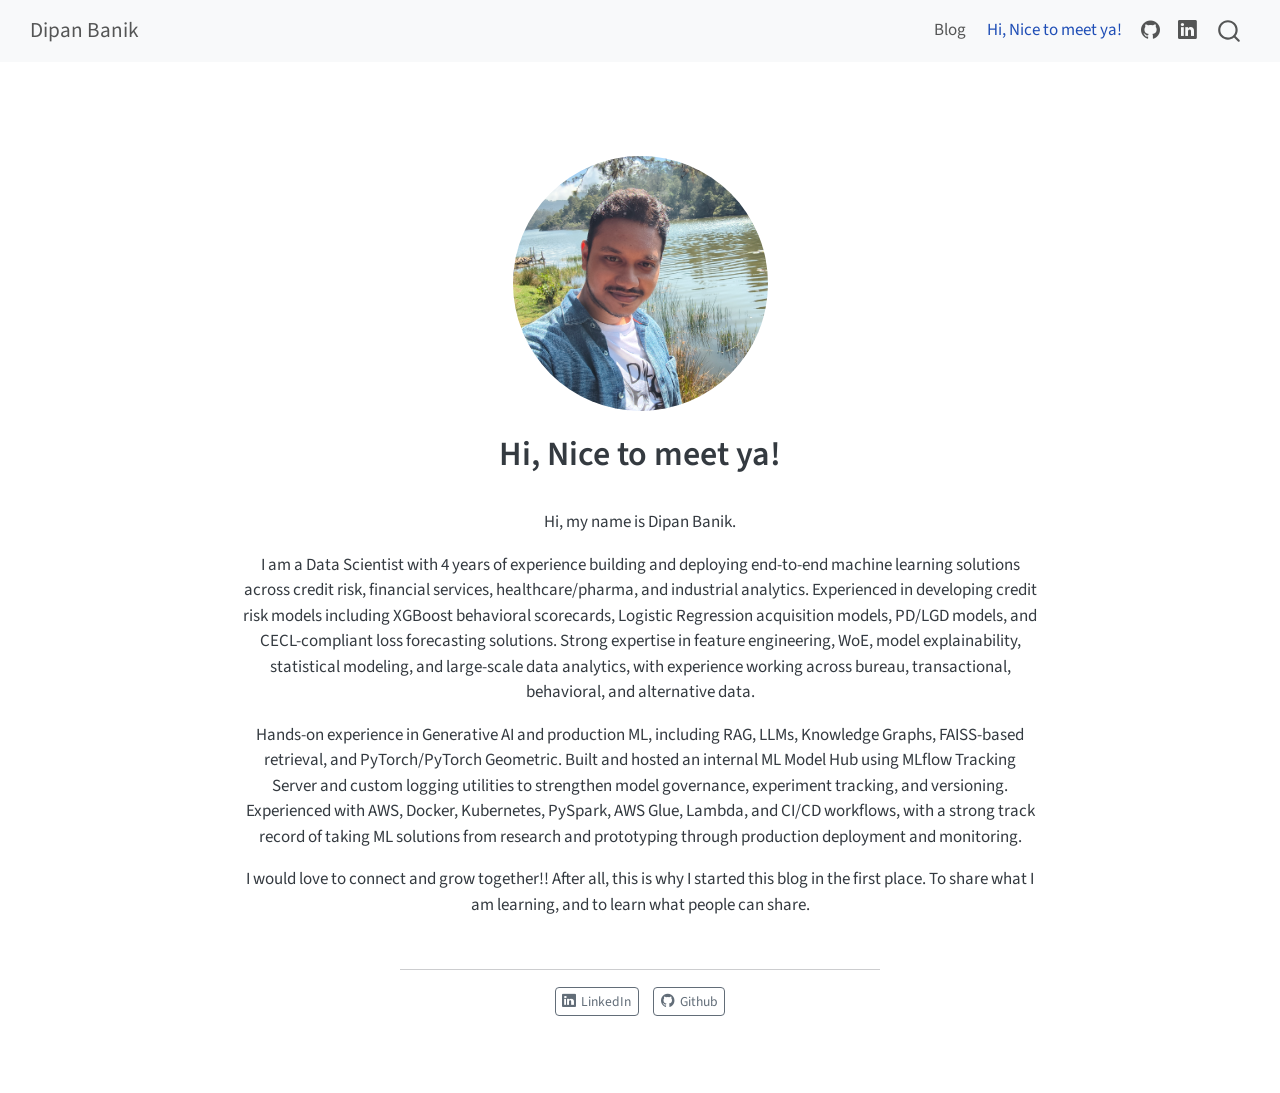
==== about.html @ 032f93ae "Built site for gh-pages" ====
<!DOCTYPE html>
<html xmlns="http://www.w3.org/1999/xhtml" lang="en" xml:lang="en"><head>

<meta charset="utf-8">
<meta name="generator" content="quarto-1.10.18">

<meta name="viewport" content="width=device-width, initial-scale=1.0, user-scalable=yes">


<title>Hi, Nice to meet ya! – Dipan Banik</title>
<style>
/* Default styles provided by pandoc.
** See https://pandoc.org/MANUAL.html#variables-for-html for config info.
*/
span.smallcaps{font-variant: small-caps;}
div.columns{display: flex; gap: 1.5em;}
div.column{flex: auto;}
@media screen {
div.columns{gap: min(4vw, 1.5em);}
div.column{overflow-x: auto;}
}
div.hanging-indent{margin-left: 1.5em; text-indent: -1.5em;}
ul.task-list{list-style: none;}
ul.task-list li input[type="checkbox"] {
  width: 0.8em;
  margin: 0 0.8em 0.2em -1em; /* quarto-specific, see https://github.com/quarto-dev/quarto-cli/issues/4556 */ 
  vertical-align: middle;
}
</style>


<script src="site_libs/quarto-nav/quarto-nav.js"></script>
<script src="site_libs/quarto-nav/headroom.min.js"></script>
<script src="site_libs/clipboard/clipboard.min.js"></script>
<script src="site_libs/quarto-search/autocomplete.umd.js"></script>
<script src="site_libs/quarto-search/fuse.min.js"></script>
<script src="site_libs/quarto-search/quarto-search.js"></script>
<meta name="quarto:offset" content="./">
<script src="site_libs/quarto-html/quarto.js" type="module"></script>
<script src="site_libs/quarto-html/tabsets/tabsets.js" type="module"></script>
<script src="site_libs/quarto-html/popper.min.js"></script>
<script src="site_libs/quarto-html/tippy.umd.min.js"></script>
<link href="site_libs/quarto-html/tippy.css" rel="stylesheet">
<link href="site_libs/quarto-html/quarto-syntax-highlighting-64a204ab8560d761af7679ceaba22944.css" rel="stylesheet" id="quarto-text-highlighting-styles">
<script src="site_libs/bootstrap/bootstrap.min.js"></script>
<link href="site_libs/bootstrap/bootstrap-icons.css" rel="stylesheet">
<link href="site_libs/bootstrap/bootstrap-172ba59bd5e0b52282274ba0c0cc16fc.min.css" rel="stylesheet" append-hash="true" id="quarto-bootstrap" data-mode="light">
<script id="quarto-search-options" type="application/json">{
  "location": "navbar",
  "copy-button": false,
  "collapse-after": 3,
  "panel-placement": "end",
  "type": "overlay",
  "limit": 50,
  "keyboard-shortcut": [
    "f",
    "/",
    "s"
  ],
  "show-item-context": false,
  "language": {
    "search-no-results-text": "No results",
    "search-matching-documents-text": "matching documents",
    "search-copy-link-title": "Copy link to search",
    "search-hide-matches-text": "Hide additional matches",
    "search-more-match-text": "more match in this document",
    "search-more-matches-text": "more matches in this document",
    "search-clear-button-title": "Clear",
    "search-text-placeholder": "",
    "search-detached-cancel-button-title": "Cancel",
    "search-submit-button-title": "Submit",
    "search-label": "Search"
  }
}</script>


<link rel="stylesheet" href="styles.css">
</head>

<body class="nav-fixed fullcontent quarto-light">

<div id="quarto-search-results"></div>
  <header id="quarto-header" class="headroom fixed-top">
    <nav class="navbar navbar-expand-lg " data-bs-theme="dark">
      <div class="navbar-container container-fluid">
      <div class="navbar-brand-container mx-auto">
    <a class="navbar-brand" href="./index.html">
    <span class="navbar-title">Dipan Banik</span>
    </a>
  </div>
            <div id="quarto-search" class="" title="Search"></div>
          <button class="navbar-toggler" type="button" data-bs-toggle="collapse" data-bs-target="#navbarCollapse" aria-controls="navbarCollapse" role="menu" aria-expanded="false" aria-label="Toggle navigation" onclick="if (window.quartoToggleHeadroom) { window.quartoToggleHeadroom(); }">
  <span class="navbar-toggler-icon"></span>
</button>
          <div class="collapse navbar-collapse" id="navbarCollapse">
            <ul class="navbar-nav navbar-nav-scroll ms-auto">
  <li class="nav-item">
    <a class="nav-link" href="./index.html"> 
<span class="menu-text">Blog</span></a>
  </li>  
  <li class="nav-item">
    <a class="nav-link active" href="./about.html" aria-current="page"> 
<span class="menu-text">Hi, Nice to meet ya!</span></a>
  </li>  
  <li class="nav-item compact">
    <a class="nav-link" href="https://github.com/dipanban"> <i class="bi bi-github" role="img">
</i> 
<span class="menu-text"></span></a>
  </li>  
  <li class="nav-item compact">
    <a class="nav-link" href="https://www.linkedin.com/in/dipan-banik/"> <i class="bi bi-linkedin" role="img">
</i> 
<span class="menu-text"></span></a>
  </li>  
</ul>
          </div> <!-- /navcollapse -->
            <div class="quarto-navbar-tools">
</div>
      </div> <!-- /container-fluid -->
    </nav>
</header>
<!-- content -->
<div id="quarto-content" class="quarto-container page-columns page-rows-contents page-layout-article page-navbar">
<!-- sidebar -->
<!-- margin-sidebar -->
    
<!-- main -->
<div class="quarto-about-jolla">
  <img src="profile.jpg" class="about-image
  round " style="height: 15em; width: 15em;">
 <header id="title-block-header" class="quarto-title-block default">
<div class="quarto-title">
<h1 class="title">Hi, Nice to meet ya!</h1>
</div>
<div class="quarto-title-meta">
  </div>
</header><main class="content" id="quarto-document-content">
<p>Hi, my name is Dipan Banik.</p>
<p>I am a Data Scientist with 4 years of experience building and deploying end-to-end machine learning solutions across credit risk, financial services, healthcare/pharma, and industrial analytics. Experienced in developing credit risk models including XGBoost behavioral scorecards, Logistic Regression acquisition models, PD/LGD models, and CECL-compliant loss forecasting solutions. Strong expertise in feature engineering, WoE, model explainability, statistical modeling, and large-scale data analytics, with experience working across bureau, transactional, behavioral, and alternative data.</p>
<p>Hands-on experience in Generative AI and production ML, including RAG, LLMs, Knowledge Graphs, FAISS-based retrieval, and PyTorch/PyTorch Geometric. Built and hosted an internal ML Model Hub using MLflow Tracking Server and custom logging utilities to strengthen model governance, experiment tracking, and versioning. Experienced with AWS, Docker, Kubernetes, PySpark, AWS Glue, Lambda, and CI/CD workflows, with a strong track record of taking ML solutions from research and prototyping through production deployment and monitoring.</p>
<p>I would love to connect and grow together!! After all, this is why I started this blog in the first place. To share what I am learning, and to learn what people can share.</p>


</main> 
  <hr class="about-sep">
   <div class="about-links">
  <a href="https://linkedin.com" class="about-link" rel="" target="">
    <i class="bi bi-linkedin"></i>
     <span class="about-link-text">LinkedIn</span>
  </a>
  <a href="https://github.com" class="about-link" rel="" target="">
    <i class="bi bi-github"></i>
     <span class="about-link-text">Github</span>
  </a>
</div>
</div>
 <!-- /main -->
<script id="quarto-html-after-body" type="application/javascript">
  window.document.addEventListener("DOMContentLoaded", function (event) {
    const isCodeAnnotation = (el) => {
      for (const clz of el.classList) {
        if (clz.startsWith('code-annotation-')) {                     
          return true;
        }
      }
      return false;
    }
    const onCopySuccess = function(e) {
      // button target
      const button = e.trigger;
      // don't keep focus
      button.blur();
      // flash "checked"
      button.classList.add('code-copy-button-checked');
      var currentTitle = button.getAttribute("title");
      button.setAttribute("title", "Copied!");
      let tooltip;
      if (window.bootstrap) {
        button.setAttribute("data-bs-toggle", "tooltip");
        button.setAttribute("data-bs-placement", "left");
        button.setAttribute("data-bs-title", "Copied!");
        tooltip = new bootstrap.Tooltip(button, 
          { trigger: "manual", 
            customClass: "code-copy-button-tooltip",
            offset: [0, -8]});
        tooltip.show();    
      }
      setTimeout(function() {
        if (tooltip) {
          tooltip.hide();
          button.removeAttribute("data-bs-title");
          button.removeAttribute("data-bs-toggle");
          button.removeAttribute("data-bs-placement");
        }
        button.setAttribute("title", currentTitle);
        button.classList.remove('code-copy-button-checked');
      }, 1000);
      // clear code selection
      e.clearSelection();
    }
    const getTextToCopy = function(trigger) {
      const outerScaffold = trigger.parentElement.cloneNode(true);
      const codeEl = outerScaffold.querySelector('code');
      for (const childEl of codeEl.children) {
        if (isCodeAnnotation(childEl)) {
          childEl.remove();
        }
      }
      return codeEl.innerText;
    }
    const clipboard = new window.ClipboardJS('.code-copy-button:not([data-in-quarto-modal])', {
      text: getTextToCopy
    });
    clipboard.on('success', onCopySuccess);
    if (window.document.getElementById('quarto-embedded-source-code-modal')) {
      const clipboardModal = new window.ClipboardJS('.code-copy-button[data-in-quarto-modal]', {
        text: getTextToCopy,
        container: window.document.getElementById('quarto-embedded-source-code-modal')
      });
      clipboardModal.on('success', onCopySuccess);
    }
      var localhostRegex = new RegExp(/^(?:http|https):\/\/localhost\:?[0-9]*\//);
      var mailtoRegex = new RegExp(/^mailto:/);
        var filterRegex = new RegExp('/' + window.location.host + '/');
      var isInternal = (href) => {
          return filterRegex.test(href) || localhostRegex.test(href) || mailtoRegex.test(href);
      }
      // Inspect non-navigation links and adorn them if external
     var links = window.document.querySelectorAll('a[href]:not(.nav-link):not(.navbar-brand):not(.toc-action):not(.sidebar-link):not(.sidebar-item-toggle):not(.pagination-link):not(.no-external):not([aria-hidden]):not(.dropdown-item):not(.quarto-navigation-tool):not(.about-link)');
      for (var i=0; i<links.length; i++) {
        const link = links[i];
        if (!isInternal(link.href)) {
          // undo the damage that might have been done by quarto-nav.js in the case of
          // links that we want to consider external
          if (link.dataset.originalHref !== undefined) {
            link.href = link.dataset.originalHref;
          }
        }
      }
    function tippyHover(el, contentFn, onTriggerFn, onUntriggerFn) {
      const config = {
        allowHTML: true,
        maxWidth: 500,
        delay: 100,
        arrow: false,
        appendTo: function(el) {
            return el.parentElement;
        },
        interactive: true,
        interactiveBorder: 10,
        theme: 'quarto',
        placement: 'bottom-start',
      };
      if (contentFn) {
        config.content = contentFn;
      }
      if (onTriggerFn) {
        config.onTrigger = onTriggerFn;
      }
      if (onUntriggerFn) {
        config.onUntrigger = onUntriggerFn;
      }
      window.tippy(el, config); 
    }
    const noterefs = window.document.querySelectorAll('a[role="doc-noteref"]');
    for (var i=0; i<noterefs.length; i++) {
      const ref = noterefs[i];
      tippyHover(ref, function() {
        // use id or data attribute instead here
        let href = ref.getAttribute('data-footnote-href') || ref.getAttribute('href');
        try { href = new URL(href).hash; } catch {}
        const id = href.replace(/^#\/?/, "");
        const note = window.document.getElementById(id);
        if (note) {
          return note.innerHTML;
        } else {
          return "";
        }
      });
    }
    const xrefs = window.document.querySelectorAll('a.quarto-xref');
    const processXRef = (id, note) => {
      // Strip column container classes
      const stripColumnClz = (el) => {
        el.classList.remove("page-full", "page-columns");
        if (el.children) {
          for (const child of el.children) {
            stripColumnClz(child);
          }
        }
      }
      stripColumnClz(note)
      if (id === null || id.startsWith('sec-')) {
        // Special case sections, only their first couple elements
        const container = document.createElement("div");
        if (note.children && note.children.length > 2) {
          container.appendChild(note.children[0].cloneNode(true));
          for (let i = 1; i < note.children.length; i++) {
            const child = note.children[i];
            if (child.tagName === "P" && child.innerText === "") {
              continue;
            } else {
              container.appendChild(child.cloneNode(true));
              break;
            }
          }
          if (window.Quarto?.typesetMath) {
            window.Quarto.typesetMath(container);
          }
          return container.innerHTML
        } else {
          if (window.Quarto?.typesetMath) {
            window.Quarto.typesetMath(note);
          }
          return note.innerHTML;
        }
      } else {
        // Remove any anchor links if they are present
        const anchorLink = note.querySelector('a.anchorjs-link');
        if (anchorLink) {
          anchorLink.remove();
        }
        if (window.Quarto?.typesetMath) {
          window.Quarto.typesetMath(note);
        }
        if (note.classList.contains("callout")) {
          return note.outerHTML;
        } else {
          return note.innerHTML;
        }
      }
    }
    for (var i=0; i<xrefs.length; i++) {
      const xref = xrefs[i];
      tippyHover(xref, undefined, function(instance) {
        instance.disable();
        let url = xref.getAttribute('href');
        let hash = undefined; 
        if (url.startsWith('#')) {
          hash = url;
        } else {
          try { hash = new URL(url).hash; } catch {}
        }
        if (hash) {
          const id = hash.replace(/^#\/?/, "");
          const note = window.document.getElementById(id);
          if (note !== null) {
            try {
              const html = processXRef(id, note.cloneNode(true));
              instance.setContent(html);
            } finally {
              instance.enable();
              instance.show();
            }
          } else {
            // See if we can fetch this
            fetch(url.split('#')[0])
            .then(res => res.text())
            .then(html => {
              const parser = new DOMParser();
              const htmlDoc = parser.parseFromString(html, "text/html");
              const note = htmlDoc.getElementById(id);
              if (note !== null) {
                const html = processXRef(id, note);
                instance.setContent(html);
              } 
            }).finally(() => {
              instance.enable();
              instance.show();
            });
          }
        } else {
          // See if we can fetch a full url (with no hash to target)
          // This is a special case and we should probably do some content thinning / targeting
          fetch(url)
          .then(res => res.text())
          .then(html => {
            const parser = new DOMParser();
            const htmlDoc = parser.parseFromString(html, "text/html");
            const note = htmlDoc.querySelector('main.content');
            if (note !== null) {
              // This should only happen for chapter cross references
              // (since there is no id in the URL)
              // remove the first header
              if (note.children.length > 0 && note.children[0].tagName === "HEADER") {
                note.children[0].remove();
              }
              const html = processXRef(null, note);
              instance.setContent(html);
            } 
          }).finally(() => {
            instance.enable();
            instance.show();
          });
        }
      }, function(instance) {
      });
    }
        let selectedAnnoteEl;
        const selectorForAnnotation = ( cell, annotation) => {
          let cellAttr = 'data-code-cell="' + cell + '"';
          let lineAttr = 'data-code-annotation="' +  annotation + '"';
          const selector = 'span[' + cellAttr + '][' + lineAttr + ']';
          return selector;
        }
        const selectCodeLines = (annoteEl) => {
          const doc = window.document;
          const targetCell = annoteEl.getAttribute("data-target-cell");
          const targetAnnotation = annoteEl.getAttribute("data-target-annotation");
          const annoteSpan = window.document.querySelector(selectorForAnnotation(targetCell, targetAnnotation));
          const lines = annoteSpan.getAttribute("data-code-lines").split(",");
          const lineIds = lines.map((line) => {
            return targetCell + "-" + line;
          })
          let top = null;
          let height = null;
          let parent = null;
          if (lineIds.length > 0) {
              //compute the position of the single el (top and bottom and make a div)
              const el = window.document.getElementById(lineIds[0]);
              top = el.offsetTop;
              height = el.offsetHeight;
              parent = el.parentElement.parentElement;
            if (lineIds.length > 1) {
              const lastEl = window.document.getElementById(lineIds[lineIds.length - 1]);
              const bottom = lastEl.offsetTop + lastEl.offsetHeight;
              height = bottom - top;
            }
            if (top !== null && height !== null && parent !== null) {
              // cook up a div (if necessary) and position it 
              let div = window.document.getElementById("code-annotation-line-highlight");
              if (div === null) {
                div = window.document.createElement("div");
                div.setAttribute("id", "code-annotation-line-highlight");
                div.style.position = 'absolute';
                parent.appendChild(div);
              }
              div.style.top = top - 2 + "px";
              div.style.height = height + 4 + "px";
              div.style.left = 0;
              let gutterDiv = window.document.getElementById("code-annotation-line-highlight-gutter");
              if (gutterDiv === null) {
                gutterDiv = window.document.createElement("div");
                gutterDiv.setAttribute("id", "code-annotation-line-highlight-gutter");
                gutterDiv.style.position = 'absolute';
                const codeCell = window.document.getElementById(targetCell);
                const gutter = codeCell.querySelector('.code-annotation-gutter');
                gutter.appendChild(gutterDiv);
              }
              gutterDiv.style.top = top - 2 + "px";
              gutterDiv.style.height = height + 4 + "px";
            }
            selectedAnnoteEl = annoteEl;
          }
        };
        const unselectCodeLines = () => {
          const elementsIds = ["code-annotation-line-highlight", "code-annotation-line-highlight-gutter"];
          elementsIds.forEach((elId) => {
            const div = window.document.getElementById(elId);
            if (div) {
              div.remove();
            }
          });
          selectedAnnoteEl = undefined;
        };
          // Handle positioning of the toggle
      window.addEventListener(
        "resize",
        throttle(() => {
          elRect = undefined;
          if (selectedAnnoteEl) {
            selectCodeLines(selectedAnnoteEl);
          }
        }, 10)
      );
      function throttle(fn, ms) {
      let throttle = false;
      let timer;
        return (...args) => {
          if(!throttle) { // first call gets through
              fn.apply(this, args);
              throttle = true;
          } else { // all the others get throttled
              if(timer) clearTimeout(timer); // cancel #2
              timer = setTimeout(() => {
                fn.apply(this, args);
                timer = throttle = false;
              }, ms);
          }
        };
      }
        // Attach click handler to the DT
        const annoteDls = window.document.querySelectorAll('dt[data-target-cell]');
        for (const annoteDlNode of annoteDls) {
          annoteDlNode.addEventListener('click', (event) => {
            const clickedEl = event.target;
            if (clickedEl !== selectedAnnoteEl) {
              unselectCodeLines();
              const activeEl = window.document.querySelector('dt[data-target-cell].code-annotation-active');
              if (activeEl) {
                activeEl.classList.remove('code-annotation-active');
              }
              selectCodeLines(clickedEl);
              clickedEl.classList.add('code-annotation-active');
            } else {
              // Unselect the line
              unselectCodeLines();
              clickedEl.classList.remove('code-annotation-active');
            }
          });
        }
    const findCites = (el) => {
      const parentEl = el.parentElement;
      if (parentEl) {
        const cites = parentEl.dataset.cites;
        if (cites) {
          return {
            el,
            cites: cites.split(' ')
          };
        } else {
          return findCites(el.parentElement)
        }
      } else {
        return undefined;
      }
    };
    var bibliorefs = window.document.querySelectorAll('a[role="doc-biblioref"]');
    for (var i=0; i<bibliorefs.length; i++) {
      const ref = bibliorefs[i];
      const citeInfo = findCites(ref);
      if (citeInfo) {
        tippyHover(citeInfo.el, function() {
          var popup = window.document.createElement('div');
          citeInfo.cites.forEach(function(cite) {
            var citeDiv = window.document.createElement('div');
            citeDiv.classList.add('hanging-indent');
            citeDiv.classList.add('csl-entry');
            var biblioDiv = window.document.getElementById('ref-' + cite);
            if (biblioDiv) {
              citeDiv.innerHTML = biblioDiv.innerHTML;
            }
            popup.appendChild(citeDiv);
          });
          return popup.innerHTML;
        });
      }
    }
  });
  </script>
</div> <!-- /content -->




</body></html>
---- site_libs/quarto-html/tippy.css ----
.tippy-box[data-animation=fade][data-state=hidden]{opacity:0}[data-tippy-root]{max-width:calc(100vw - 10px)}.tippy-box{position:relative;background-color:#333;color:#fff;border-radius:4px;font-size:14px;line-height:1.4;white-space:normal;outline:0;transition-property:transform,visibility,opacity}.tippy-box[data-placement^=top]>.tippy-arrow{bottom:0}.tippy-box[data-placement^=top]>.tippy-arrow:before{bottom:-7px;left:0;border-width:8px 8px 0;border-top-color:initial;transform-origin:center top}.tippy-box[data-placement^=bottom]>.tippy-arrow{top:0}.tippy-box[data-placement^=bottom]>.tippy-arrow:before{top:-7px;left:0;border-width:0 8px 8px;border-bottom-color:initial;transform-origin:center bottom}.tippy-box[data-placement^=left]>.tippy-arrow{right:0}.tippy-box[data-placement^=left]>.tippy-arrow:before{border-width:8px 0 8px 8px;border-left-color:initial;right:-7px;transform-origin:center left}.tippy-box[data-placement^=right]>.tippy-arrow{left:0}.tippy-box[data-placement^=right]>.tippy-arrow:before{left:-7px;border-width:8px 8px 8px 0;border-right-color:initial;transform-origin:center right}.tippy-box[data-inertia][data-state=visible]{transition-timing-function:cubic-bezier(.54,1.5,.38,1.11)}.tippy-arrow{width:16px;height:16px;color:#333}.tippy-arrow:before{content:"";position:absolute;border-color:transparent;border-style:solid}.tippy-content{position:relative;padding:5px 9px;z-index:1}
---- site_libs/quarto-html/quarto-syntax-highlighting-64a204ab8560d761af7679ceaba22944.css ----
/* quarto syntax highlight colors */
:root {
  --quarto-hl-ot-color: #003B4F;
  --quarto-hl-at-color: #657422;
  --quarto-hl-ss-color: #20794D;
  --quarto-hl-an-color: #5E5E5E;
  --quarto-hl-fu-color: #4758AB;
  --quarto-hl-st-color: #20794D;
  --quarto-hl-cf-color: #003B4F;
  --quarto-hl-op-color: #5E5E5E;
  --quarto-hl-er-color: #AD0000;
  --quarto-hl-bn-color: #AD0000;
  --quarto-hl-al-color: #AD0000;
  --quarto-hl-va-color: #111111;
  --quarto-hl-bu-color: inherit;
  --quarto-hl-ex-color: inherit;
  --quarto-hl-pp-color: #AD0000;
  --quarto-hl-in-color: #5E5E5E;
  --quarto-hl-vs-color: #20794D;
  --quarto-hl-wa-color: #5E5E5E;
  --quarto-hl-do-color: #5E5E5E;
  --quarto-hl-im-color: #00769E;
  --quarto-hl-ch-color: #20794D;
  --quarto-hl-dt-color: #AD0000;
  --quarto-hl-fl-color: #AD0000;
  --quarto-hl-co-color: #5E5E5E;
  --quarto-hl-cv-color: #5E5E5E;
  --quarto-hl-cn-color: #8f5902;
  --quarto-hl-sc-color: #5E5E5E;
  --quarto-hl-dv-color: #AD0000;
  --quarto-hl-kw-color: #003B4F;
}

/* other quarto variables */
:root {
  --quarto-font-monospace: SFMono-Regular, Menlo, Monaco, Consolas, "Liberation Mono", "Courier New", monospace;
}

/* syntax highlight based on Pandoc's rules */
pre > code.sourceCode > span {
  color: #003B4F;
}

code.sourceCode > span {
  color: #003B4F;
}

div.sourceCode,
div.sourceCode pre.sourceCode {
  color: #003B4F;
}

/* Normal */
code span {
  color: #003B4F;
}

/* Alert */
code span.al {
  color: #AD0000;
  font-style: inherit;
}

/* Annotation */
code span.an {
  color: #5E5E5E;
  font-style: inherit;
}

/* Attribute */
code span.at {
  color: #657422;
  font-style: inherit;
}

/* BaseN */
code span.bn {
  color: #AD0000;
  font-style: inherit;
}

/* BuiltIn */
code span.bu {
  font-style: inherit;
}

/* ControlFlow */
code span.cf {
  color: #003B4F;
  font-weight: bold;
  font-style: inherit;
}

/* Char */
code span.ch {
  color: #20794D;
  font-style: inherit;
}

/* Constant */
code span.cn {
  color: #8f5902;
  font-style: inherit;
}

/* Comment */
code span.co {
  color: #5E5E5E;
  font-style: inherit;
}

/* CommentVar */
code span.cv {
  color: #5E5E5E;
  font-style: italic;
}

/* Documentation */
code span.do {
  color: #5E5E5E;
  font-style: italic;
}

/* DataType */
code span.dt {
  color: #AD0000;
  font-style: inherit;
}

/* DecVal */
code span.dv {
  color: #AD0000;
  font-style: inherit;
}

/* Error */
code span.er {
  color: #AD0000;
  font-style: inherit;
}

/* Extension */
code span.ex {
  font-style: inherit;
}

/* Float */
code span.fl {
  color: #AD0000;
  font-style: inherit;
}

/* Function */
code span.fu {
  color: #4758AB;
  font-style: inherit;
}

/* Import */
code span.im {
  color: #00769E;
  font-style: inherit;
}

/* Information */
code span.in {
  color: #5E5E5E;
  font-style: inherit;
}

/* Keyword */
code span.kw {
  color: #003B4F;
  font-weight: bold;
  font-style: inherit;
}

/* Operator */
code span.op {
  color: #5E5E5E;
  font-style: inherit;
}

/* Other */
code span.ot {
  color: #003B4F;
  font-style: inherit;
}

/* Preprocessor */
code span.pp {
  color: #AD0000;
  font-style: inherit;
}

/* SpecialChar */
code span.sc {
  color: #5E5E5E;
  font-style: inherit;
}

/* SpecialString */
code span.ss {
  color: #20794D;
  font-style: inherit;
}

/* String */
code span.st {
  color: #20794D;
  font-style: inherit;
}

/* Variable */
code span.va {
  color: #111111;
  font-style: inherit;
}

/* VerbatimString */
code span.vs {
  color: #20794D;
  font-style: inherit;
}

/* Warning */
code span.wa {
  color: #5E5E5E;
  font-style: italic;
}

.prevent-inlining {
  content: "</";
}

/*# sourceMappingURL=9d8d5bb603a83b8298b89080a598c93b.css.map */
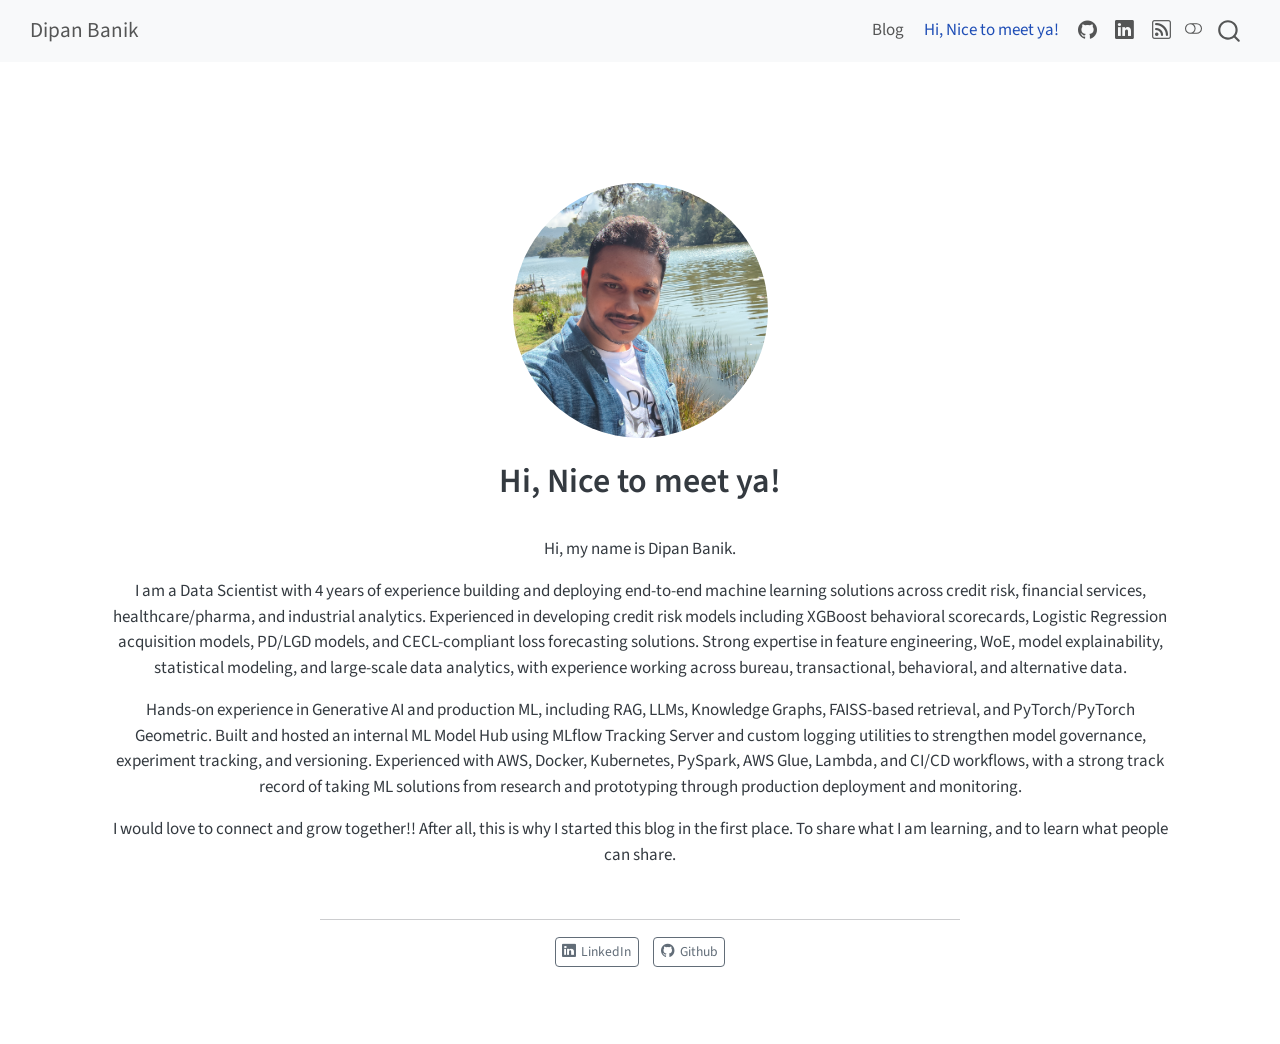
==== commit 30c5cfd6: "Built site for gh-pages" ====
--- a/about.html
+++ b/about.html
@@ -41,10 +41,14 @@
 <script src="site_libs/quarto-html/popper.min.js"></script>
 <script src="site_libs/quarto-html/tippy.umd.min.js"></script>
 <link href="site_libs/quarto-html/tippy.css" rel="stylesheet">
-<link href="site_libs/quarto-html/quarto-syntax-highlighting-64a204ab8560d761af7679ceaba22944.css" rel="stylesheet" id="quarto-text-highlighting-styles">
+<link href="site_libs/quarto-html/quarto-syntax-highlighting-64a204ab8560d761af7679ceaba22944.css" rel="stylesheet" class="quarto-color-scheme" id="quarto-text-highlighting-styles">
+<link href="site_libs/quarto-html/quarto-syntax-highlighting-dark-b85bc7c33db8c58e0ec93c3465666fed.css" rel="stylesheet" class="quarto-color-scheme quarto-color-alternate" id="quarto-text-highlighting-styles">
+<link href="site_libs/quarto-html/quarto-syntax-highlighting-64a204ab8560d761af7679ceaba22944.css" rel="stylesheet" class="quarto-color-scheme-extra" id="quarto-text-highlighting-styles">
 <script src="site_libs/bootstrap/bootstrap.min.js"></script>
 <link href="site_libs/bootstrap/bootstrap-icons.css" rel="stylesheet">
-<link href="site_libs/bootstrap/bootstrap-172ba59bd5e0b52282274ba0c0cc16fc.min.css" rel="stylesheet" append-hash="true" id="quarto-bootstrap" data-mode="light">
+<link href="site_libs/bootstrap/bootstrap-69262476c47c3433edb4034beb471a23.min.css" rel="stylesheet" append-hash="true" class="quarto-color-scheme" id="quarto-bootstrap" data-mode="light">
+<link href="site_libs/bootstrap/bootstrap-dark-5b14f2fb63bc8345155faba61ff7bac6.min.css" rel="stylesheet" append-hash="true" class="quarto-color-scheme quarto-color-alternate" id="quarto-bootstrap" data-mode="dark">
+<link href="site_libs/bootstrap/bootstrap-69262476c47c3433edb4034beb471a23.min.css" rel="stylesheet" append-hash="true" class="quarto-color-scheme-extra" id="quarto-bootstrap" data-mode="light">
 <script id="quarto-search-options" type="application/json">{
   "location": "navbar",
   "copy-button": false,
@@ -75,9 +79,179 @@
 
 
 <link rel="stylesheet" href="styles.css">
+<meta property="og:title" content="Hi, Nice to meet ya! – Dipan Banik">
+<meta property="og:description" content="Notes on data science, ML, and LLM engineering.">
+<meta property="og:image" content="https://dipanban.github.io/profile.jpg">
+<meta property="og:site_name" content="Dipan Banik">
+<meta name="twitter:title" content="Hi, Nice to meet ya! – Dipan Banik">
+<meta name="twitter:description" content="Notes on data science, ML, and LLM engineering.">
+<meta name="twitter:image" content="https://dipanban.github.io/profile.jpg">
+<meta name="twitter:card" content="summary_large_image">
 </head>
 
-<body class="nav-fixed fullcontent quarto-light">
+<body class="nav-fixed fullcontent quarto-light"><script id="quarto-html-before-body" type="application/javascript">
+    const toggleBodyColorMode = (bsSheetEl) => {
+      const mode = bsSheetEl.getAttribute("data-mode");
+      const bodyEl = window.document.querySelector("body");
+      if (mode === "dark") {
+        bodyEl.classList.add("quarto-dark");
+        bodyEl.classList.remove("quarto-light");
+      } else {
+        bodyEl.classList.add("quarto-light");
+        bodyEl.classList.remove("quarto-dark");
+      }
+    }
+    const toggleBodyColorPrimary = () => {
+      const bsSheetEl = window.document.querySelector("link#quarto-bootstrap:not([rel=disabled-stylesheet])");
+      if (bsSheetEl) {
+        toggleBodyColorMode(bsSheetEl);
+      }
+    }
+    const setColorSchemeToggle = (alternate) => {
+      const toggles = window.document.querySelectorAll('.quarto-color-scheme-toggle');
+      for (let i=0; i < toggles.length; i++) {
+        const toggle = toggles[i];
+        if (toggle) {
+          if (alternate) {
+            toggle.classList.add("alternate");
+          } else {
+            toggle.classList.remove("alternate");
+          }
+        }
+      }
+    };
+    const toggleColorMode = (alternate) => {
+      // Switch the stylesheets
+      const primaryStylesheets = window.document.querySelectorAll('link.quarto-color-scheme:not(.quarto-color-alternate)');
+      const alternateStylesheets = window.document.querySelectorAll('link.quarto-color-scheme.quarto-color-alternate');
+      manageTransitions('#quarto-margin-sidebar .nav-link', false);
+      if (alternate) {
+        // note: dark is layered on light, we don't disable primary!
+        enableStylesheet(alternateStylesheets);
+        for (const sheetNode of alternateStylesheets) {
+          if (sheetNode.id === "quarto-bootstrap") {
+            toggleBodyColorMode(sheetNode);
+          }
+        }
+      } else {
+        disableStylesheet(alternateStylesheets);
+        enableStylesheet(primaryStylesheets)
+        toggleBodyColorPrimary();
+      }
+      manageTransitions('#quarto-margin-sidebar .nav-link', true);
+      // Switch the toggles
+      setColorSchemeToggle(alternate)
+      // Hack to workaround the fact that safari doesn't
+      // properly recolor the scrollbar when toggling (#1455)
+      if (navigator.userAgent.indexOf('Safari') > 0 && navigator.userAgent.indexOf('Chrome') == -1) {
+        manageTransitions("body", false);
+        window.scrollTo(0, 1);
+        setTimeout(() => {
+          window.scrollTo(0, 0);
+          manageTransitions("body", true);
+        }, 40);
+      }
+    }
+    const disableStylesheet = (stylesheets) => {
+      for (let i=0; i < stylesheets.length; i++) {
+        const stylesheet = stylesheets[i];
+        stylesheet.rel = 'disabled-stylesheet';
+      }
+    }
+    const enableStylesheet = (stylesheets) => {
+      for (let i=0; i < stylesheets.length; i++) {
+        const stylesheet = stylesheets[i];
+        if(stylesheet.rel !== 'stylesheet') { // for Chrome, which will still FOUC without this check
+          stylesheet.rel = 'stylesheet';
+        }
+      }
+    }
+    const manageTransitions = (selector, allowTransitions) => {
+      const els = window.document.querySelectorAll(selector);
+      for (let i=0; i < els.length; i++) {
+        const el = els[i];
+        if (allowTransitions) {
+          el.classList.remove('notransition');
+        } else {
+          el.classList.add('notransition');
+        }
+      }
+    }
+    const isFileUrl = () => {
+      return window.location.protocol === 'file:';
+    }
+    const hasAlternateSentinel = () => {
+      let styleSentinel = getColorSchemeSentinel();
+      if (styleSentinel !== null) {
+        return styleSentinel === "alternate";
+      } else {
+        return false;
+      }
+    }
+    const setStyleSentinel = (alternate) => {
+      const value = alternate ? "alternate" : "default";
+      if (!isFileUrl()) {
+        window.localStorage.setItem("quarto-color-scheme", value);
+      } else {
+        localAlternateSentinel = value;
+      }
+    }
+    const getColorSchemeSentinel = () => {
+      if (!isFileUrl()) {
+        const storageValue = window.localStorage.getItem("quarto-color-scheme");
+        return storageValue != null ? storageValue : localAlternateSentinel;
+      } else {
+        return localAlternateSentinel;
+      }
+    }
+    const toggleGiscusIfUsed = (isAlternate, darkModeDefault) => {
+      const baseTheme = document.querySelector('#giscus-base-theme')?.value ?? 'light';
+      const alternateTheme = document.querySelector('#giscus-alt-theme')?.value ?? 'dark';
+      let newTheme = '';
+      if(authorPrefersDark) {
+        newTheme = isAlternate ? baseTheme : alternateTheme;
+      } else {
+        newTheme = isAlternate ? alternateTheme : baseTheme;
+      }
+      const changeGiscusTheme = () => {
+        // From: https://github.com/giscus/giscus/issues/336
+        const sendMessage = (message) => {
+          const iframe = document.querySelector('iframe.giscus-frame');
+          if (!iframe) return;
+          iframe.contentWindow.postMessage({ giscus: message }, 'https://giscus.app');
+        }
+        sendMessage({
+          setConfig: {
+            theme: newTheme
+          }
+        });
+      }
+      const isGiscussLoaded = window.document.querySelector('iframe.giscus-frame') !== null;
+      if (isGiscussLoaded) {
+        changeGiscusTheme();
+      }
+    };
+    const authorPrefersDark = false;
+    const darkModeDefault = authorPrefersDark;
+      document.querySelector('link#quarto-text-highlighting-styles.quarto-color-scheme-extra').rel = 'disabled-stylesheet';
+      document.querySelector('link#quarto-bootstrap.quarto-color-scheme-extra').rel = 'disabled-stylesheet';
+    let localAlternateSentinel = darkModeDefault ? 'alternate' : 'default';
+    // Dark / light mode switch
+    window.quartoToggleColorScheme = () => {
+      // Read the current dark / light value
+      let toAlternate = !hasAlternateSentinel();
+      toggleColorMode(toAlternate);
+      setStyleSentinel(toAlternate);
+      toggleGiscusIfUsed(toAlternate, darkModeDefault);
+      window.dispatchEvent(new Event('resize'));
+    };
+    // Switch to dark mode if need be
+    if (hasAlternateSentinel()) {
+      toggleColorMode(true);
+    } else {
+      toggleColorMode(false);
+    }
+  </script>
 
 <div id="quarto-search-results"></div>
   <header id="quarto-header" class="headroom fixed-top">
@@ -112,9 +286,15 @@
 </i> 
 <span class="menu-text"></span></a>
   </li>  
+  <li class="nav-item compact">
+    <a class="nav-link" href="./index.xml"> <i class="bi bi-rss" role="img">
+</i> 
+<span class="menu-text"></span></a>
+  </li>  
 </ul>
           </div> <!-- /navcollapse -->
             <div class="quarto-navbar-tools">
+  <a href="" class="quarto-color-scheme-toggle quarto-navigation-tool  px-1" onclick="window.quartoToggleColorScheme(); return false;" title="Toggle dark mode"><i class="bi"></i></a>
 </div>
       </div> <!-- /container-fluid -->
     </nav>
@@ -135,6 +315,7 @@
 <div class="quarto-title-meta">
   </div>
 </header><main class="content" id="quarto-document-content">
+
 <p>Hi, my name is Dipan Banik.</p>
 <p>I am a Data Scientist with 4 years of experience building and deploying end-to-end machine learning solutions across credit risk, financial services, healthcare/pharma, and industrial analytics. Experienced in developing credit risk models including XGBoost behavioral scorecards, Logistic Regression acquisition models, PD/LGD models, and CECL-compliant loss forecasting solutions. Strong expertise in feature engineering, WoE, model explainability, statistical modeling, and large-scale data analytics, with experience working across bureau, transactional, behavioral, and alternative data.</p>
 <p>Hands-on experience in Generative AI and production ML, including RAG, LLMs, Knowledge Graphs, FAISS-based retrieval, and PyTorch/PyTorch Geometric. Built and hosted an internal ML Model Hub using MLflow Tracking Server and custom logging utilities to strengthen model governance, experiment tracking, and versioning. Experienced with AWS, Docker, Kubernetes, PySpark, AWS Glue, Lambda, and CI/CD workflows, with a strong track record of taking ML solutions from research and prototyping through production deployment and monitoring.</p>
@@ -157,6 +338,19 @@
  <!-- /main -->
 <script id="quarto-html-after-body" type="application/javascript">
   window.document.addEventListener("DOMContentLoaded", function (event) {
+    // Ensure there is a toggle, if there isn't float one in the top right
+    if (window.document.querySelector('.quarto-color-scheme-toggle') === null) {
+      const a = window.document.createElement('a');
+      a.classList.add('top-right');
+      a.classList.add('quarto-color-scheme-toggle');
+      a.href = "";
+      a.onclick = function() { try { window.quartoToggleColorScheme(); } catch {} return false; };
+      const i = window.document.createElement("i");
+      i.classList.add('bi');
+      a.appendChild(i);
+      window.document.body.appendChild(a);
+    }
+    setColorSchemeToggle(hasAlternateSentinel())
     const isCodeAnnotation = (el) => {
       for (const clz of el.classList) {
         if (clz.startsWith('code-annotation-')) {                     
@@ -221,7 +415,7 @@
     }
       var localhostRegex = new RegExp(/^(?:http|https):\/\/localhost\:?[0-9]*\//);
       var mailtoRegex = new RegExp(/^mailto:/);
-        var filterRegex = new RegExp('/' + window.location.host + '/');
+        var filterRegex = new RegExp("https:\/\/dipanban\.github\.io");
       var isInternal = (href) => {
           return filterRegex.test(href) || localhostRegex.test(href) || mailtoRegex.test(href);
       }
--- a/site_libs/quarto-html/quarto-syntax-highlighting-dark-b85bc7c33db8c58e0ec93c3465666fed.css
+++ b/site_libs/quarto-html/quarto-syntax-highlighting-dark-b85bc7c33db8c58e0ec93c3465666fed.css
@@ -0,0 +1,219 @@
+/* quarto syntax highlight colors */
+:root {
+  --quarto-hl-al-color: #f07178;
+  --quarto-hl-an-color: #d4d0ab;
+  --quarto-hl-at-color: #00e0e0;
+  --quarto-hl-bn-color: #d4d0ab;
+  --quarto-hl-bu-color: #abe338;
+  --quarto-hl-ch-color: #abe338;
+  --quarto-hl-co-color: #f8f8f2;
+  --quarto-hl-cv-color: #ffd700;
+  --quarto-hl-cn-color: #ffd700;
+  --quarto-hl-cf-color: #ffa07a;
+  --quarto-hl-dt-color: #ffa07a;
+  --quarto-hl-dv-color: #d4d0ab;
+  --quarto-hl-do-color: #f8f8f2;
+  --quarto-hl-er-color: #f07178;
+  --quarto-hl-ex-color: #00e0e0;
+  --quarto-hl-fl-color: #d4d0ab;
+  --quarto-hl-fu-color: #ffa07a;
+  --quarto-hl-im-color: #abe338;
+  --quarto-hl-in-color: #d4d0ab;
+  --quarto-hl-kw-color: #ffa07a;
+  --quarto-hl-op-color: #ffa07a;
+  --quarto-hl-ot-color: #00e0e0;
+  --quarto-hl-pp-color: #dcc6e0;
+  --quarto-hl-re-color: #00e0e0;
+  --quarto-hl-sc-color: #abe338;
+  --quarto-hl-ss-color: #abe338;
+  --quarto-hl-st-color: #abe338;
+  --quarto-hl-va-color: #00e0e0;
+  --quarto-hl-vs-color: #abe338;
+  --quarto-hl-wa-color: #dcc6e0;
+}
+
+/* other quarto variables */
+:root {
+  --quarto-font-monospace: SFMono-Regular, Menlo, Monaco, Consolas, "Liberation Mono", "Courier New", monospace;
+}
+
+/* syntax highlight based on Pandoc's rules */
+pre > code.sourceCode > span {
+  color: #f8f8f2;
+}
+
+code.sourceCode > span {
+  color: #f8f8f2;
+}
+
+div.sourceCode,
+div.sourceCode pre.sourceCode {
+  color: #f8f8f2;
+}
+
+/* Normal */
+code span {
+  color: #f8f8f2;
+}
+
+/* Alert */
+code span.al {
+  color: #f07178;
+}
+
+/* Annotation */
+code span.an {
+  color: #d4d0ab;
+}
+
+/* Attribute */
+code span.at {
+  color: #00e0e0;
+}
+
+/* BaseN */
+code span.bn {
+  color: #d4d0ab;
+}
+
+/* BuiltIn */
+code span.bu {
+  color: #abe338;
+}
+
+/* ControlFlow */
+code span.cf {
+  font-weight: bold;
+  color: #ffa07a;
+}
+
+/* Char */
+code span.ch {
+  color: #abe338;
+}
+
+/* Constant */
+code span.cn {
+  color: #ffd700;
+}
+
+/* Comment */
+code span.co {
+  font-style: italic;
+  color: #f8f8f2;
+}
+
+/* CommentVar */
+code span.cv {
+  color: #ffd700;
+}
+
+/* Documentation */
+code span.do {
+  color: #f8f8f2;
+}
+
+/* DataType */
+code span.dt {
+  color: #ffa07a;
+}
+
+/* DecVal */
+code span.dv {
+  color: #d4d0ab;
+}
+
+/* Error */
+code span.er {
+  color: #f07178;
+  text-decoration: underline;
+}
+
+/* Extension */
+code span.ex {
+  font-weight: bold;
+  color: #00e0e0;
+}
+
+/* Float */
+code span.fl {
+  color: #d4d0ab;
+}
+
+/* Function */
+code span.fu {
+  color: #ffa07a;
+}
+
+/* Import */
+code span.im {
+  color: #abe338;
+}
+
+/* Information */
+code span.in {
+  color: #d4d0ab;
+}
+
+/* Keyword */
+code span.kw {
+  font-weight: bold;
+  color: #ffa07a;
+}
+
+/* Operator */
+code span.op {
+  color: #ffa07a;
+}
+
+/* Other */
+code span.ot {
+  color: #00e0e0;
+}
+
+/* Preprocessor */
+code span.pp {
+  color: #dcc6e0;
+}
+
+/* RegionMarker */
+code span.re {
+  background-color: #f8f8f2;
+  color: #00e0e0;
+}
+
+/* SpecialChar */
+code span.sc {
+  color: #abe338;
+}
+
+/* SpecialString */
+code span.ss {
+  color: #abe338;
+}
+
+/* String */
+code span.st {
+  color: #abe338;
+}
+
+/* Variable */
+code span.va {
+  color: #00e0e0;
+}
+
+/* VerbatimString */
+code span.vs {
+  color: #abe338;
+}
+
+/* Warning */
+code span.wa {
+  color: #dcc6e0;
+}
+
+.prevent-inlining {
+  content: "</";
+}
+
+/*# sourceMappingURL=4ed8f1090dec6531da29ab00902aa718.css.map */
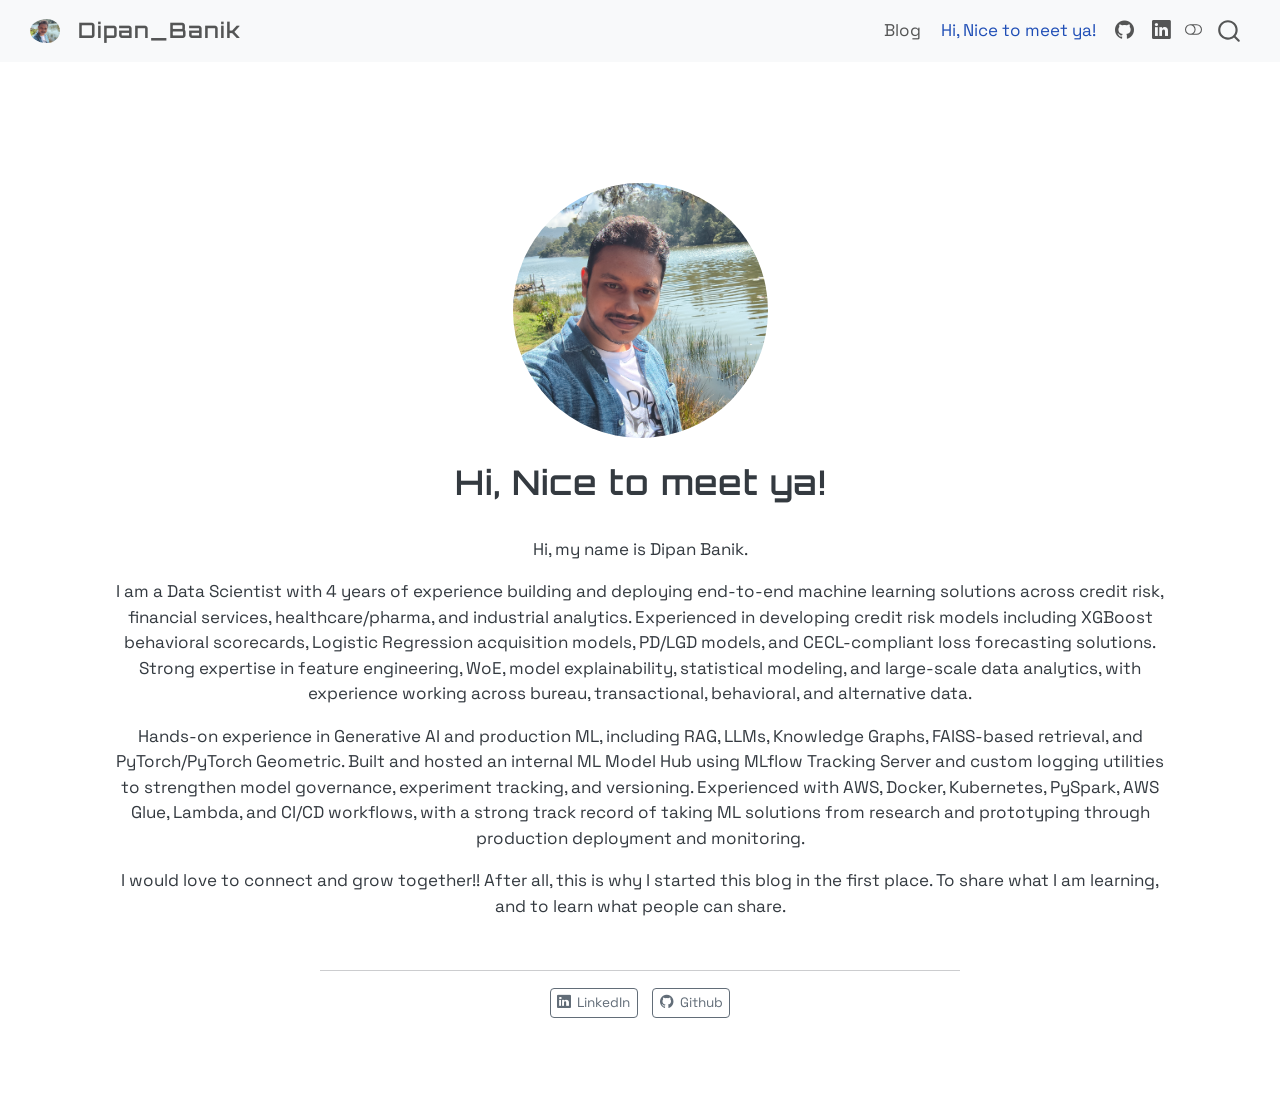
==== commit ee0ec173: "Built site for gh-pages" ====
--- a/about.html
+++ b/about.html
@@ -7,7 +7,7 @@
 <meta name="viewport" content="width=device-width, initial-scale=1.0, user-scalable=yes">
 
 
-<title>Hi, Nice to meet ya! – Dipan Banik</title>
+<title>Hi, Nice to meet ya! – Dipan_Banik</title>
 <style>
 /* Default styles provided by pandoc.
 ** See https://pandoc.org/MANUAL.html#variables-for-html for config info.
@@ -79,11 +79,11 @@
 
 
 <link rel="stylesheet" href="styles.css">
-<meta property="og:title" content="Hi, Nice to meet ya! – Dipan Banik">
+<meta property="og:title" content="Hi, Nice to meet ya! – Dipan_Banik">
 <meta property="og:description" content="Notes on data science, ML, and LLM engineering.">
 <meta property="og:image" content="https://dipanban.github.io/profile.jpg">
-<meta property="og:site_name" content="Dipan Banik">
-<meta name="twitter:title" content="Hi, Nice to meet ya! – Dipan Banik">
+<meta property="og:site_name" content="Dipan_Banik">
+<meta name="twitter:title" content="Hi, Nice to meet ya! – Dipan_Banik">
 <meta name="twitter:description" content="Notes on data science, ML, and LLM engineering.">
 <meta name="twitter:image" content="https://dipanban.github.io/profile.jpg">
 <meta name="twitter:card" content="summary_large_image">
@@ -258,8 +258,12 @@
     <nav class="navbar navbar-expand-lg " data-bs-theme="dark">
       <div class="navbar-container container-fluid">
       <div class="navbar-brand-container mx-auto">
+    <a href="./index.html" class="navbar-brand navbar-brand-logo">
+    <img src="./profile.jpg" alt="Profile" class="navbar-logo light-content">
+    <img src="./profile.jpg" alt="Profile" class="navbar-logo dark-content">
+    </a>
     <a class="navbar-brand" href="./index.html">
-    <span class="navbar-title">Dipan Banik</span>
+    <span class="navbar-title">Dipan_Banik</span>
     </a>
   </div>
             <div id="quarto-search" class="" title="Search"></div>
@@ -283,11 +287,6 @@
   </li>  
   <li class="nav-item compact">
     <a class="nav-link" href="https://www.linkedin.com/in/dipan-banik/"> <i class="bi bi-linkedin" role="img">
-</i> 
-<span class="menu-text"></span></a>
-  </li>  
-  <li class="nav-item compact">
-    <a class="nav-link" href="./index.xml"> <i class="bi bi-rss" role="img">
 </i> 
 <span class="menu-text"></span></a>
   </li>  
--- a/styles.css
+++ b/styles.css
@@ -0,0 +1,34 @@
+@import url('https://fonts.googleapis.com/css2?family=Orbitron:wght@400;500;600;700&family=Space+Grotesk:wght@400;500;600;700&display=swap');
+
+/* Site title in the navbar */
+.navbar-brand {
+  font-family: "Orbitron", sans-serif;
+  font-weight: 600;
+  letter-spacing: 1px;
+}
+
+/* Main page title */
+.quarto-title h1 {
+  font-family: "Orbitron", sans-serif;
+  font-weight: 600;
+  letter-spacing: 1px;
+}
+
+/* Headings */
+h1, h2, h3, h4 {
+  font-family: "Space Grotesk", sans-serif;
+}
+
+/* Normal text */
+body {
+  font-family: "Space Grotesk", sans-serif;
+}
+
+/* Profile icon */
+.navbar-brand img {
+  width: 34px;
+  height: 34px;
+  object-fit: cover;
+  border-radius: 50%;
+  margin-right: 10px;
+}
